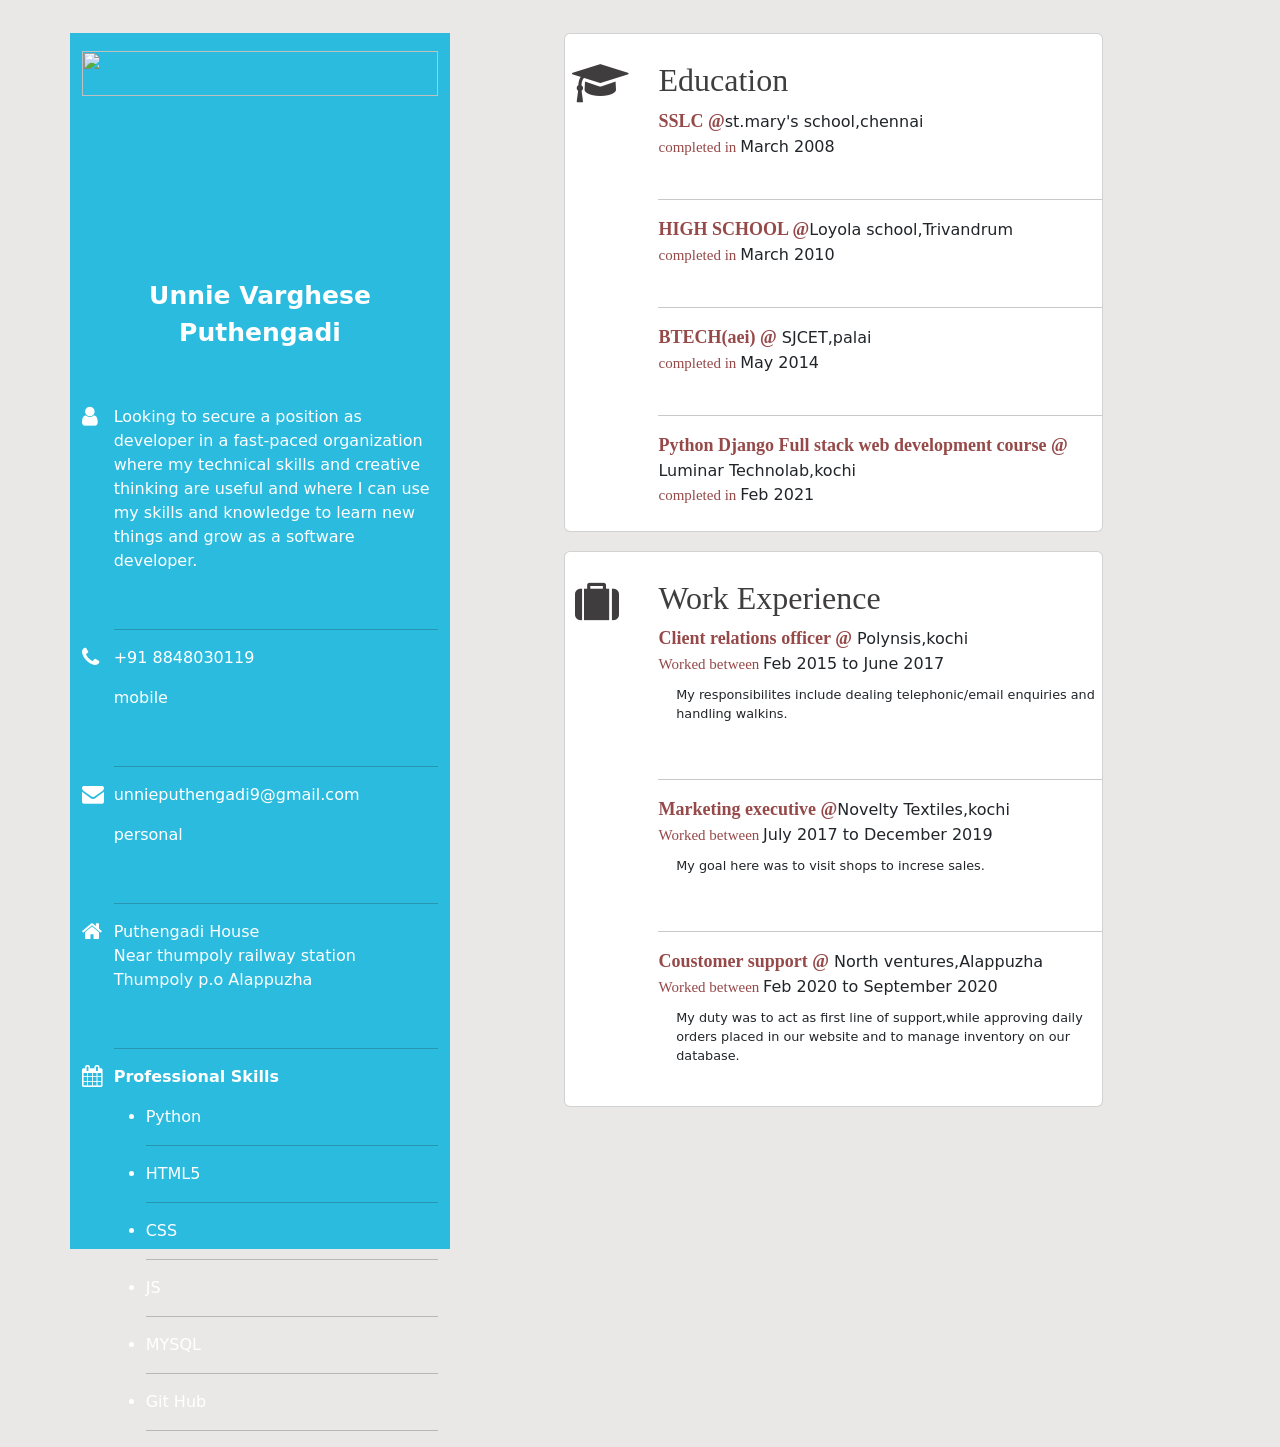
==== index.html @ 2f221d2c "resume" ====
<!DOCTYPE html>
<html lang="en">
<head>
    <meta charset="UTF-8">
    <meta name="viewport" content="width=device-width, initial-scale=1.0">
    <title>Resume</title>
    <link href="https://cdn.jsdelivr.net/npm/bootstrap@5.0.0-beta1/dist/css/bootstrap.min.css" rel="stylesheet" integrity="sha384-giJF6kkoqNQ00vy+HMDP7azOuL0xtbfIcaT9wjKHr8RbDVddVHyTfAAsrekwKmP1" crossorigin="anonymous">
    <link rel=stylesheet href='resume.css'>
    <link rel="stylesheet" href="https://cdnjs.cloudflare.com/ajax/libs/font-awesome/4.7.0/css/font-awesome.min.css">
</head>
<body style="background-color:#eae8e7;">
<nav >
    <div class="container">
     <div class="row" style="margin-top:3%;">
         <div class="col-xs-4 col-sm-6 col-md-4 col-lg-4 col-xlg-4 col-xxlg-4" style="background-color: rgb(43, 187, 223);">
            <img src='man.jpg'>
            <div id=unnie class=colr><strong>Unnie Varghese Puthengadi</strong></div>
            <div class="row" style="margin-top: 15%;">
                <div class="col-1"><i id='aws'class="fa fa-user"></i></div>
                <div class='col-11'><p class=colr>Looking to secure a position as developer in a 
                    fast-paced organization where my technical skills and creative thinking are useful and
                    where I can use my skills and knowledge to learn new things and grow as a software 
                    developer.</p><br><hr></div></div>
            <div class="row">
                <div class="col-1"><i id='aws' class='fa fa-phone'></i></div>    
                <div class=col-11><p class=colr>+91 8848030119</p><p class=colr>mobile</p><br><hr></div></div>
            <div class="row">
                <div class="col-1"><i id='aws' class='fa fa-envelope'></i></div>
                <div class='col-11'><p class=colr>unnieputhengadi9@gmail.com</p><p class=colr>personal</p><br><hr></div></div>
                
            <div class="row">
                <div class="col-1"><i id='aws' class='fa fa-home'></i></div>
                <div class=col-11><p class=colr>Puthengadi House<br>Near thumpoly railway station<br>Thumpoly p.o Alappuzha</p><br><hr></div></div>
            <div class="row">
                <div class="col-1"><i id='aws' class='fa fa-calendar'></i></div>
                <div class=col-11><p class=colr><strong>Professional Skills</strong></p>
                        <ul>
                            <li class=colr>Python</li><hr>
                            <li class=colr>HTML5</li><hr>
                            <li class=colr>CSS</li><hr>
                            <li class=colr>JS</li><hr>
                            <li class=colr>MYSQL</li><hr>
                            <li class=colr>Git Hub</li><hr>
                        </ul>
                </div></div>    
        </div>
        
         <div class="col-xs col-sm col-md col-lg col-xlg col-xxlg" style="background-color:#eae8e7; padding-left: 10%;">
            <div id=card class="card">
                <div id=block class="row">
                    <div class='col-xs-4 col-sm-4 col-md-2 col-lg-2 col-xlg-2 col-xxlg-2'><i id='cap'class="fa fa-graduation-cap"></i></div>
                    <div class="col">
                        <h2>Education</h2>
                        <a class=course ><strong>SSLC @</strong></a>st.mary's school,chennai<br>
                        <a id=comp>completed in </a>March 2008<br><br><hr>
                        <a class=course ><strong>HIGH SCHOOL @</strong></a>Loyola school,Trivandrum<br>
                        <a id=comp>completed in </a>March 2010<br><br><hr>
                        <a class=course ><strong>BTECH(aei) @</strong></a> SJCET,palai<br>
                        <a id=comp>completed in </a>May 2014<br><br><hr>
                        <a class=course ><strong>Python Django Full stack web development course @</strong></a> Luminar Technolab,kochi<br>
                        <a id=comp>completed in </a>Feb 2021<br><br>
                    </div></div>
                </div>
                <div id=card2 class="card">
                    <div id=block class="row">
                        <div class='col-xs-4 col-sm-4 col-md-2 col-lg-2 col-xlg-2 col-xxlg-2'><i id='case'class="fa fa-suitcase"></i></div>
                        <div class="col">
                            <h2>Work Experience</h2>
                            <a class=course ><strong>Client relations officer @</strong></a> Polynsis,kochi<br>
                            <a id=comp>Worked between </a>Feb 2015 to June 2017<p class=desc>My responsibilites 
                                include dealing telephonic/email enquiries and handling walkins.</p><br><hr>
                            <a class=course ><strong>Marketing executive @</strong></a>Novelty Textiles,kochi<br>
                            <a id=comp>Worked between </a>July 2017 to December 2019<p class=desc>My goal here was to 
                                visit shops to increse sales.</p><br><hr>
                            <a class=course ><strong>Coustomer support @</strong></a> North ventures,Alappuzha<br>
                            <a id=comp>Worked between </a>Feb 2020 to September 2020 <p class=desc>My duty was to act
                                as first line of support,while approving daily orders placed in our website and to 
                                manage inventory on our database.</p><br>
                        </div></div>
                </div>
            </div>
              
         </div>
     </div>
    </div>
</nav>
</body>
</html>
---- resume.css ----
img{
    width: 100%;
    height: 20%;
    padding-top: 5%;
}
#unnie{
    text-align: center;
    font-size: 25px;
}
#aws{
    color: white;
    font-size: 22px;
    float: left;
}
.colr{
    color:white;
}
#cap{
    color: rgb(63, 61, 61);
    font-size: 44px;
    float: left;
    padding-left: 10%;
}
h2{
    color: rgb(63, 61, 61);
   font-family:Cambria, Cochin, Georgia, Times, 'Times New Roman', serif;
}
.course{
    font-family:Cambria, Cochin, Georgia, Times, 'Times New Roman', serif;
    font-size:18px;
    color:rgb(150, 73, 73);
    text-decoration: none;
}
#comp{
    font-family:Cambria, Cochin, Georgia, Times, 'Times New Roman', serif;
    font-size:15px;
    color:rgb(150, 73, 73);
}
#card{
    width: 85%;
}
#card:hover{
    box-shadow: 0 8px 16px 0 rgba(0, 0, 0, 0.877);
}
#card2{
    margin-top: 3%;
    width: 85%;
}
#card2:hover{
    box-shadow: 0 8px 16px 0 rgba(0, 0, 0, 0.877);
}
#case{
    color: rgb(63, 61, 61);
    font-size: 44px;
    float: left;
    padding-left: 14%;
}
.desc{
    margin-top: 2%;
    padding-left: 4%;
    font-size: 80%;
}
#block{
    margin-top: 5%;
}
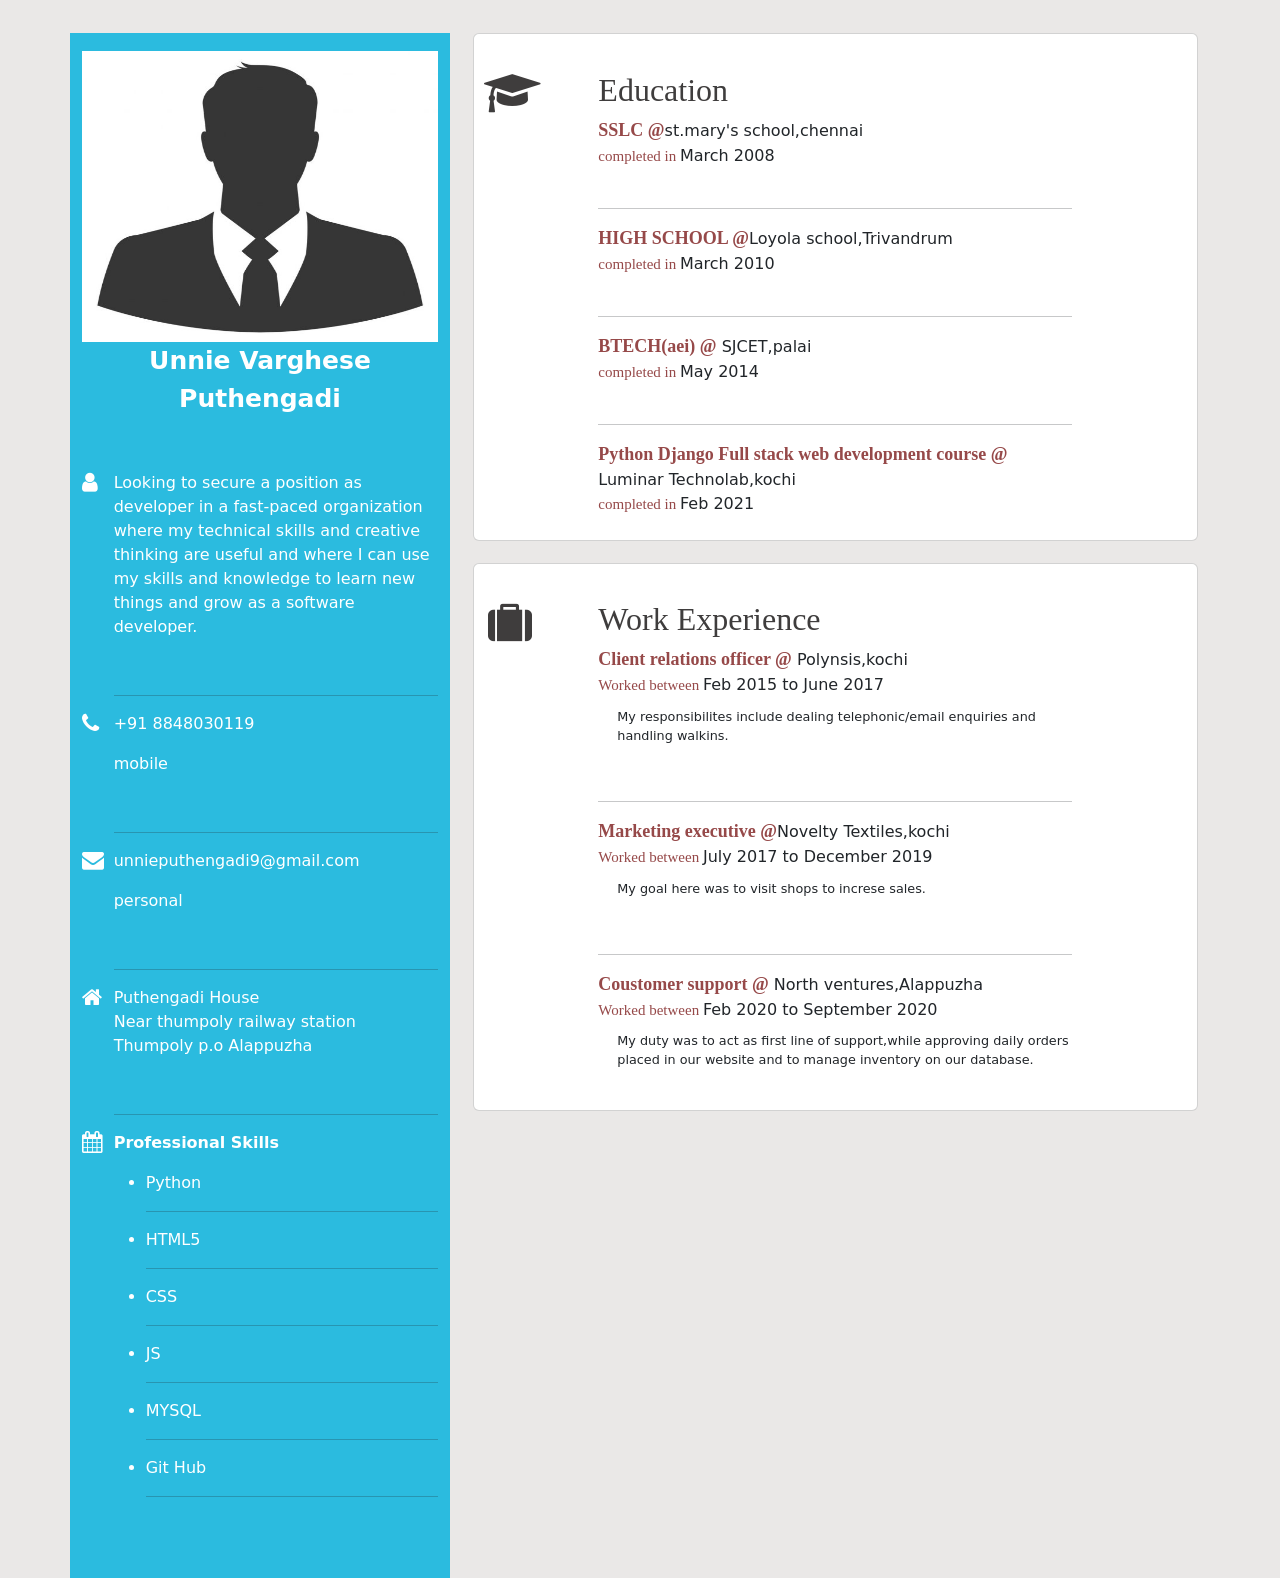
==== commit 1532ca20: "resume" ====
--- a/index.html
+++ b/index.html
@@ -45,11 +45,11 @@
                 </div></div>    
         </div>
         
-         <div class="col-xs col-sm col-md col-lg col-xlg col-xxlg" style="background-color:#eae8e7; padding-left: 10%;">
+         <div class="col-xs-8 col-sm-6 col-md-8 col-lg-8 col-xlg-8 col-xxlg-8" style="background-color:#eae8e7; padding-left: 2%;">
             <div id=card class="card">
                 <div id=block class="row">
                     <div class='col-xs-4 col-sm-4 col-md-2 col-lg-2 col-xlg-2 col-xxlg-2'><i id='cap'class="fa fa-graduation-cap"></i></div>
-                    <div class="col">
+                    <div class="col-xs-8 col-sm-6 col-md-8 col-lg-8 col-xlg-8 col-xxlg-8">
                         <h2>Education</h2>
                         <a class=course ><strong>SSLC @</strong></a>st.mary's school,chennai<br>
                         <a id=comp>completed in </a>March 2008<br><br><hr>
@@ -64,7 +64,7 @@
                 <div id=card2 class="card">
                     <div id=block class="row">
                         <div class='col-xs-4 col-sm-4 col-md-2 col-lg-2 col-xlg-2 col-xxlg-2'><i id='case'class="fa fa-suitcase"></i></div>
-                        <div class="col">
+                        <div class="col-xs-8 col-sm-6 col-md-8 col-lg-8 col-xlg-8 col-xxlg-8">
                             <h2>Work Experience</h2>
                             <a class=course ><strong>Client relations officer @</strong></a> Polynsis,kochi<br>
                             <a id=comp>Worked between </a>Feb 2015 to June 2017<p class=desc>My responsibilites 
--- a/resume.css
+++ b/resume.css
@@ -37,14 +37,14 @@
     color:rgb(150, 73, 73);
 }
 #card{
-    width: 85%;
+    width: 100%;
 }
 #card:hover{
     box-shadow: 0 8px 16px 0 rgba(0, 0, 0, 0.877);
 }
 #card2{
     margin-top: 3%;
-    width: 85%;
+    width: 100%;
 }
 #card2:hover{
     box-shadow: 0 8px 16px 0 rgba(0, 0, 0, 0.877);
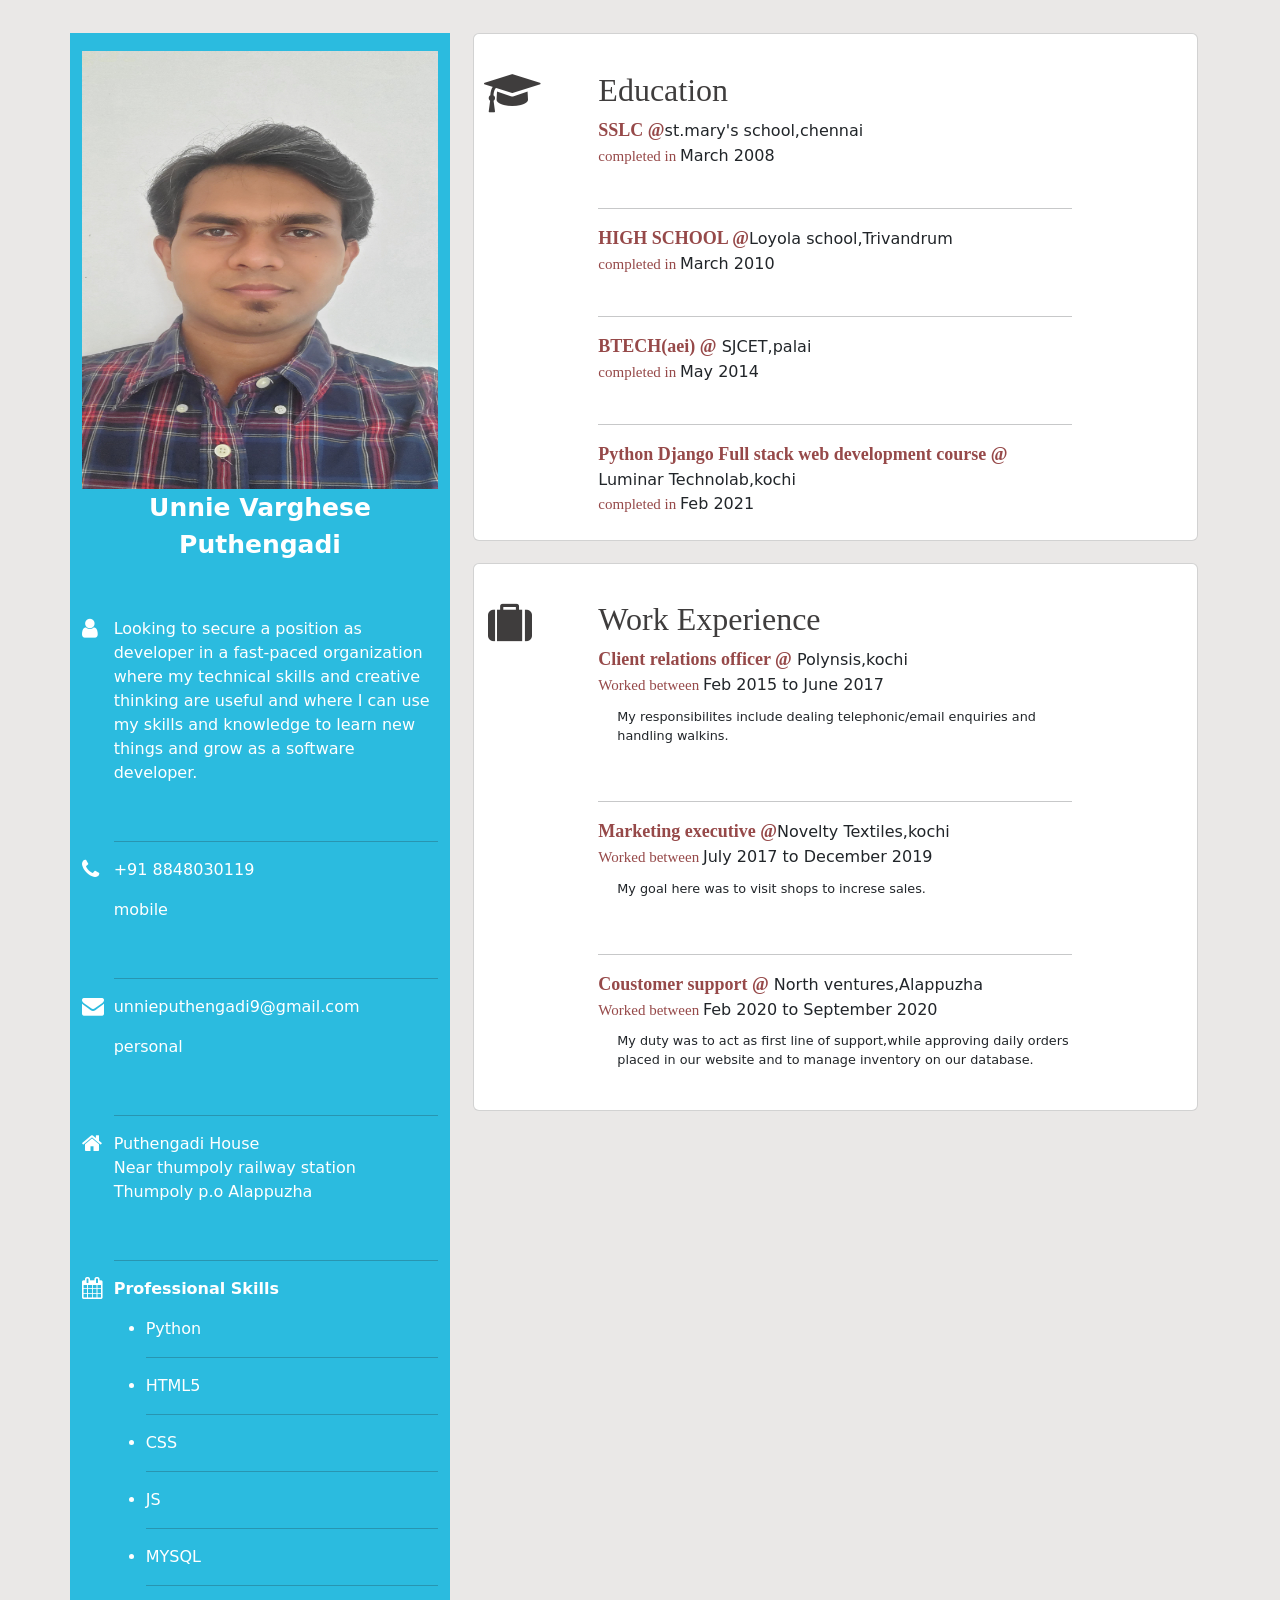
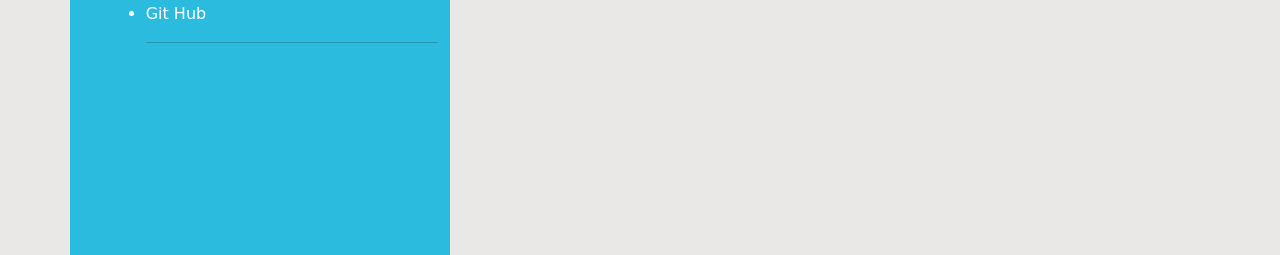
==== commit ac368b27: "resume" ====
--- a/index.html
+++ b/index.html
@@ -13,7 +13,7 @@
     <div class="container">
      <div class="row" style="margin-top:3%;">
          <div class="col-xs-4 col-sm-6 col-md-4 col-lg-4 col-xlg-4 col-xxlg-4" style="background-color: rgb(43, 187, 223);">
-            <img src='man.jpg'>
+            <img id= a src='unnie.jpg' class="img-fluid">
             <div id=unnie class=colr><strong>Unnie Varghese Puthengadi</strong></div>
             <div class="row" style="margin-top: 15%;">
                 <div class="col-1"><i id='aws'class="fa fa-user"></i></div>
--- a/resume.css
+++ b/resume.css
@@ -62,4 +62,8 @@
 }
 #block{
     margin-top: 5%;
+}
+#a{
+    width: 100%;
+    height: 25%;
 }
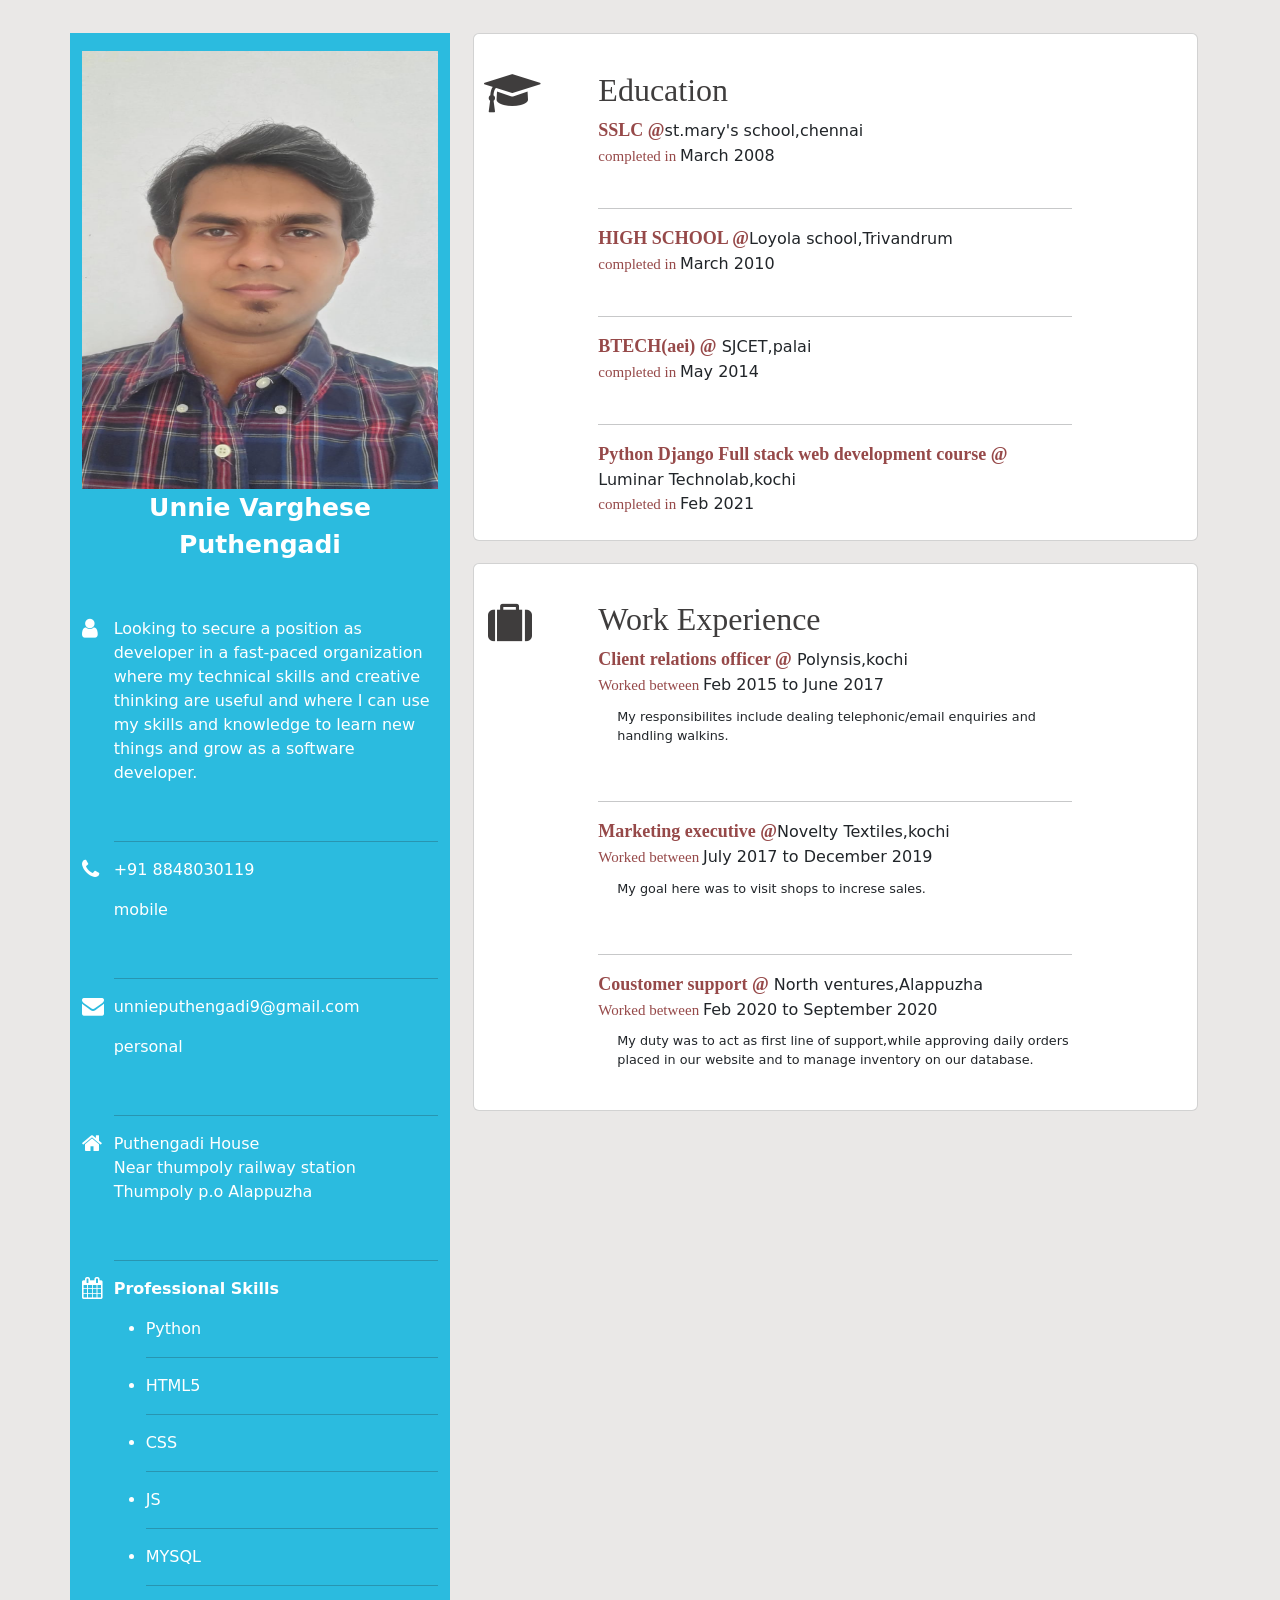
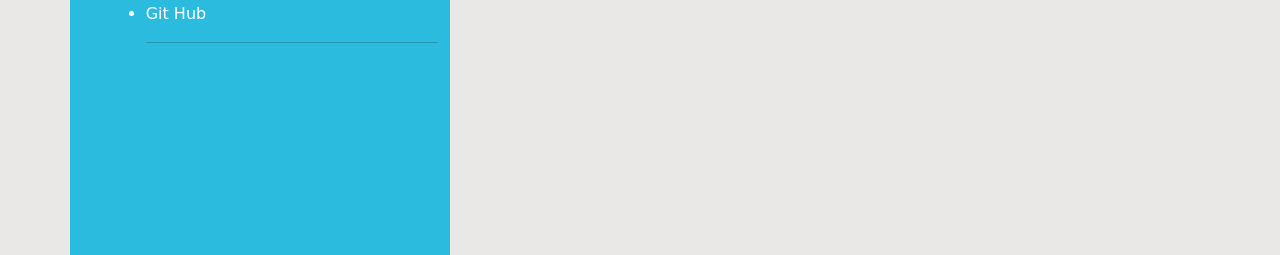
==== commit df19d82b: "resume" ====
--- a/index.html
+++ b/index.html
@@ -13,7 +13,7 @@
     <div class="container">
      <div class="row" style="margin-top:3%;">
          <div class="col-xs-4 col-sm-6 col-md-4 col-lg-4 col-xlg-4 col-xxlg-4" style="background-color: rgb(43, 187, 223);">
-            <img id= a src='unnie.jpg' class="img-fluid">
+            <img id= a src='unnie2.jpg' class="img-fluid">
             <div id=unnie class=colr><strong>Unnie Varghese Puthengadi</strong></div>
             <div class="row" style="margin-top: 15%;">
                 <div class="col-1"><i id='aws'class="fa fa-user"></i></div>
--- a/resume.css
+++ b/resume.css
@@ -66,4 +66,5 @@
 #a{
     width: 100%;
     height: 25%;
+    image-orientation: from-image;
 }
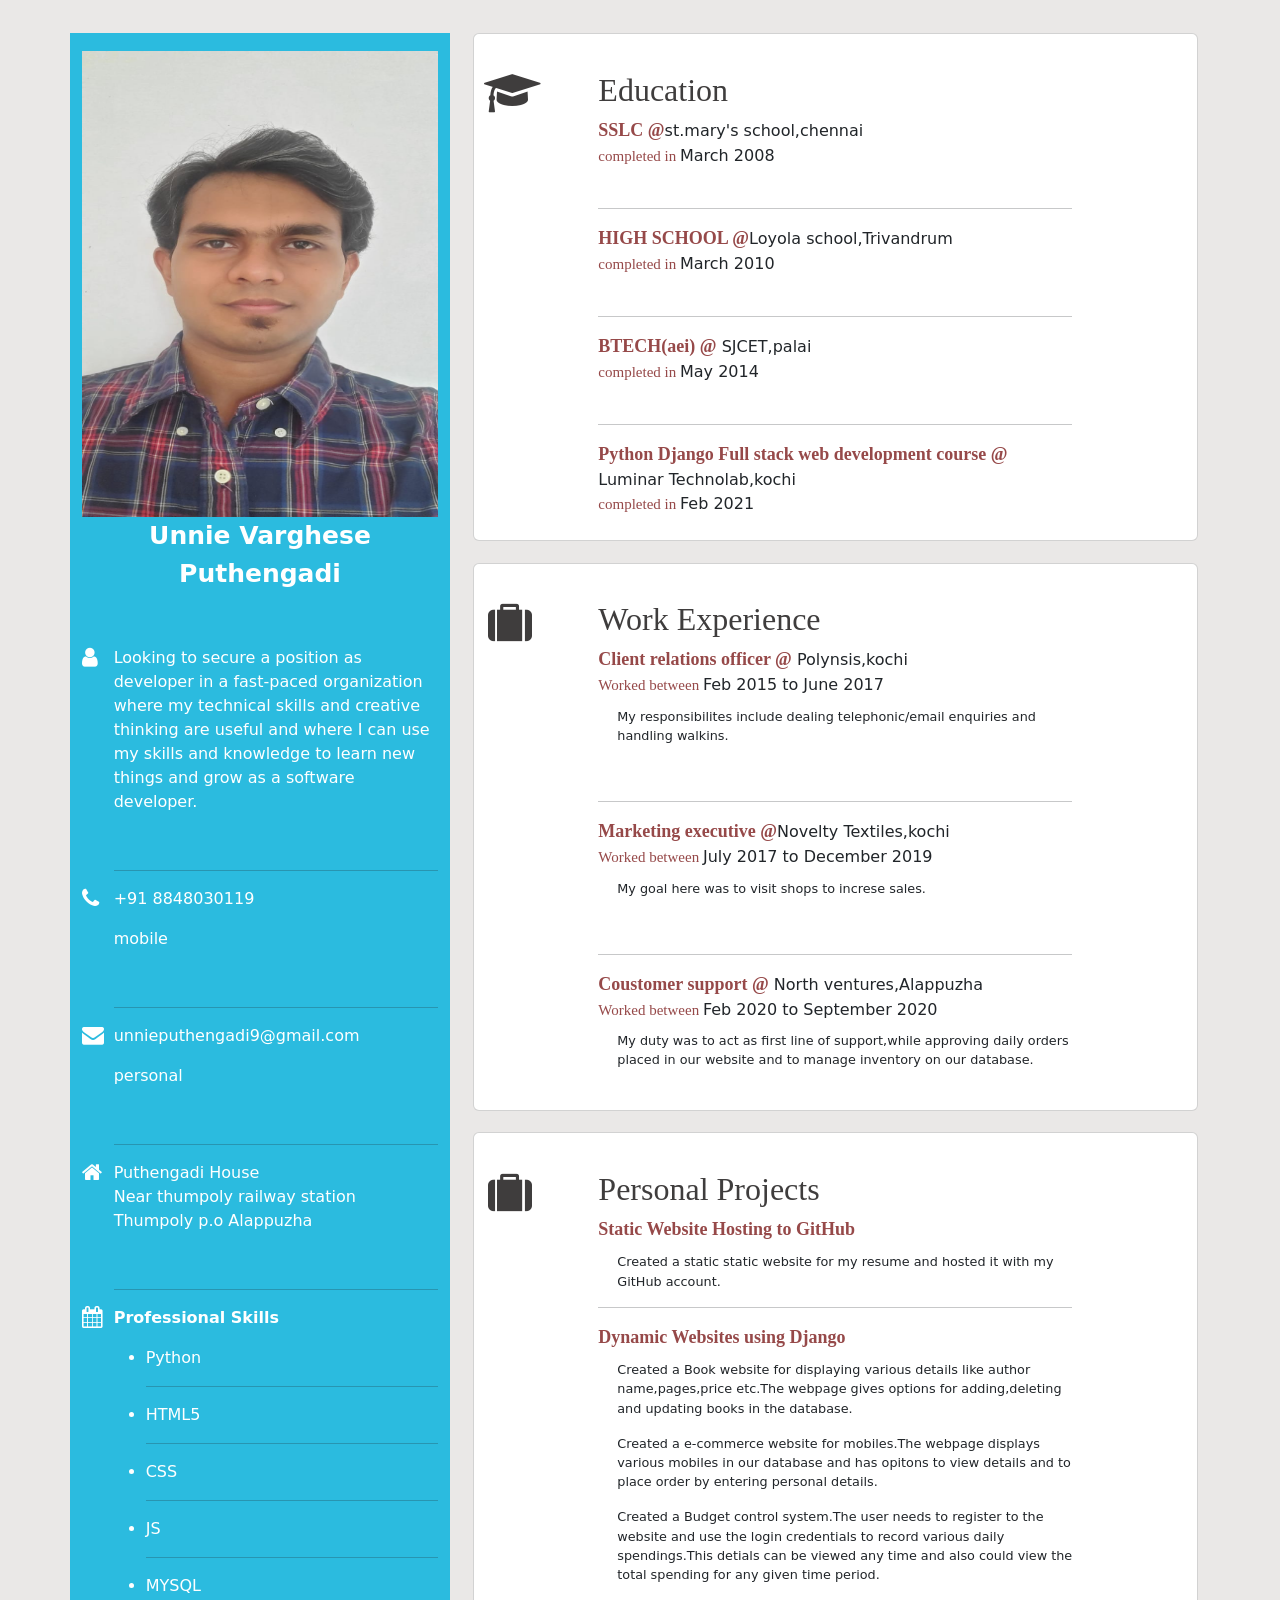
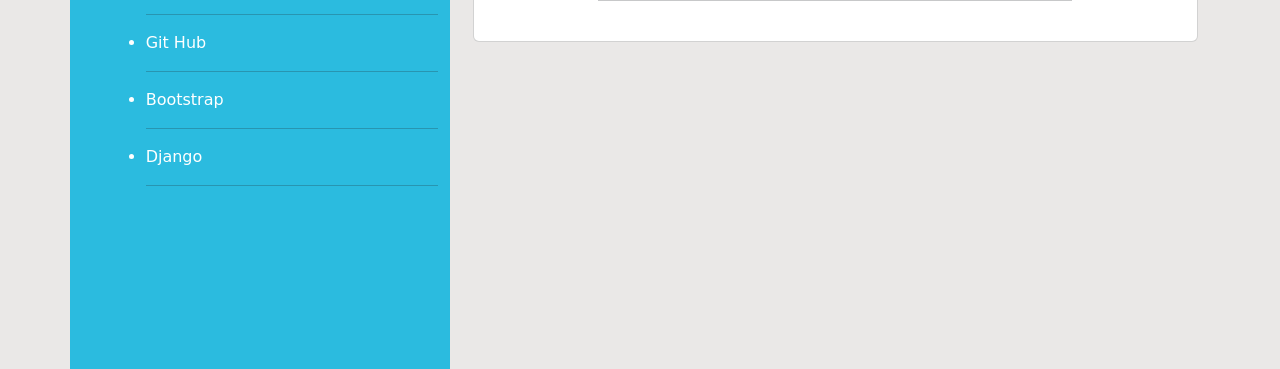
==== commit e1f5bd6e: "7-03-1993" ====
--- a/index.html
+++ b/index.html
@@ -41,6 +41,8 @@
                             <li class=colr>JS</li><hr>
                             <li class=colr>MYSQL</li><hr>
                             <li class=colr>Git Hub</li><hr>
+                            <li class=colr>Bootstrap</li><hr>
+                            <li class=colr>Django</li><hr>
                         </ul>
                 </div></div>    
         </div>
@@ -78,6 +80,23 @@
                                 manage inventory on our database.</p><br>
                         </div></div>
                 </div>
+                <div id=card2 class="card">
+                    <div id=block class="row">
+                        <div class='col-xs-4 col-sm-4 col-md-2 col-lg-2 col-xlg-2 col-xxlg-2'><i id='case'class="fa fa-suitcase"></i></div>
+                        <div class="col-xs-8 col-sm-6 col-md-8 col-lg-8 col-xlg-8 col-xxlg-8">
+                            <h2>Personal Projects</h2>
+                            <a class=course ><strong>Static Website Hosting to GitHub</strong></a><br>
+                            <p class=desc>Created a static static website for my resume and hosted it with my GitHub account.</p><hr>
+                            <a class=course ><strong>Dynamic Websites using Django</strong></a><br>
+                            <p class=desc>Created a Book website for displaying various details like author name,pages,price etc.The webpage gives options for adding,deleting and updating books in the database.
+                            </p>
+                            <p class=desc>Created a e-commerce website for mobiles.The webpage displays various mobiles in our database and has opitons to view details and to place order by entering personal details.
+                            </p>
+                            <p class=desc>Created a Budget control system.The user needs to register to the website and use the login credentials to record various daily spendings.This detials can be viewed any time and also could view the total spending for any given time period.
+                            </p><hr>
+                            <br>
+                        </div></div>
+                </div>
             </div>
               
          </div>
@@ -85,4 +104,4 @@
     </div>
 </nav>
 </body>
-</html>+</html>
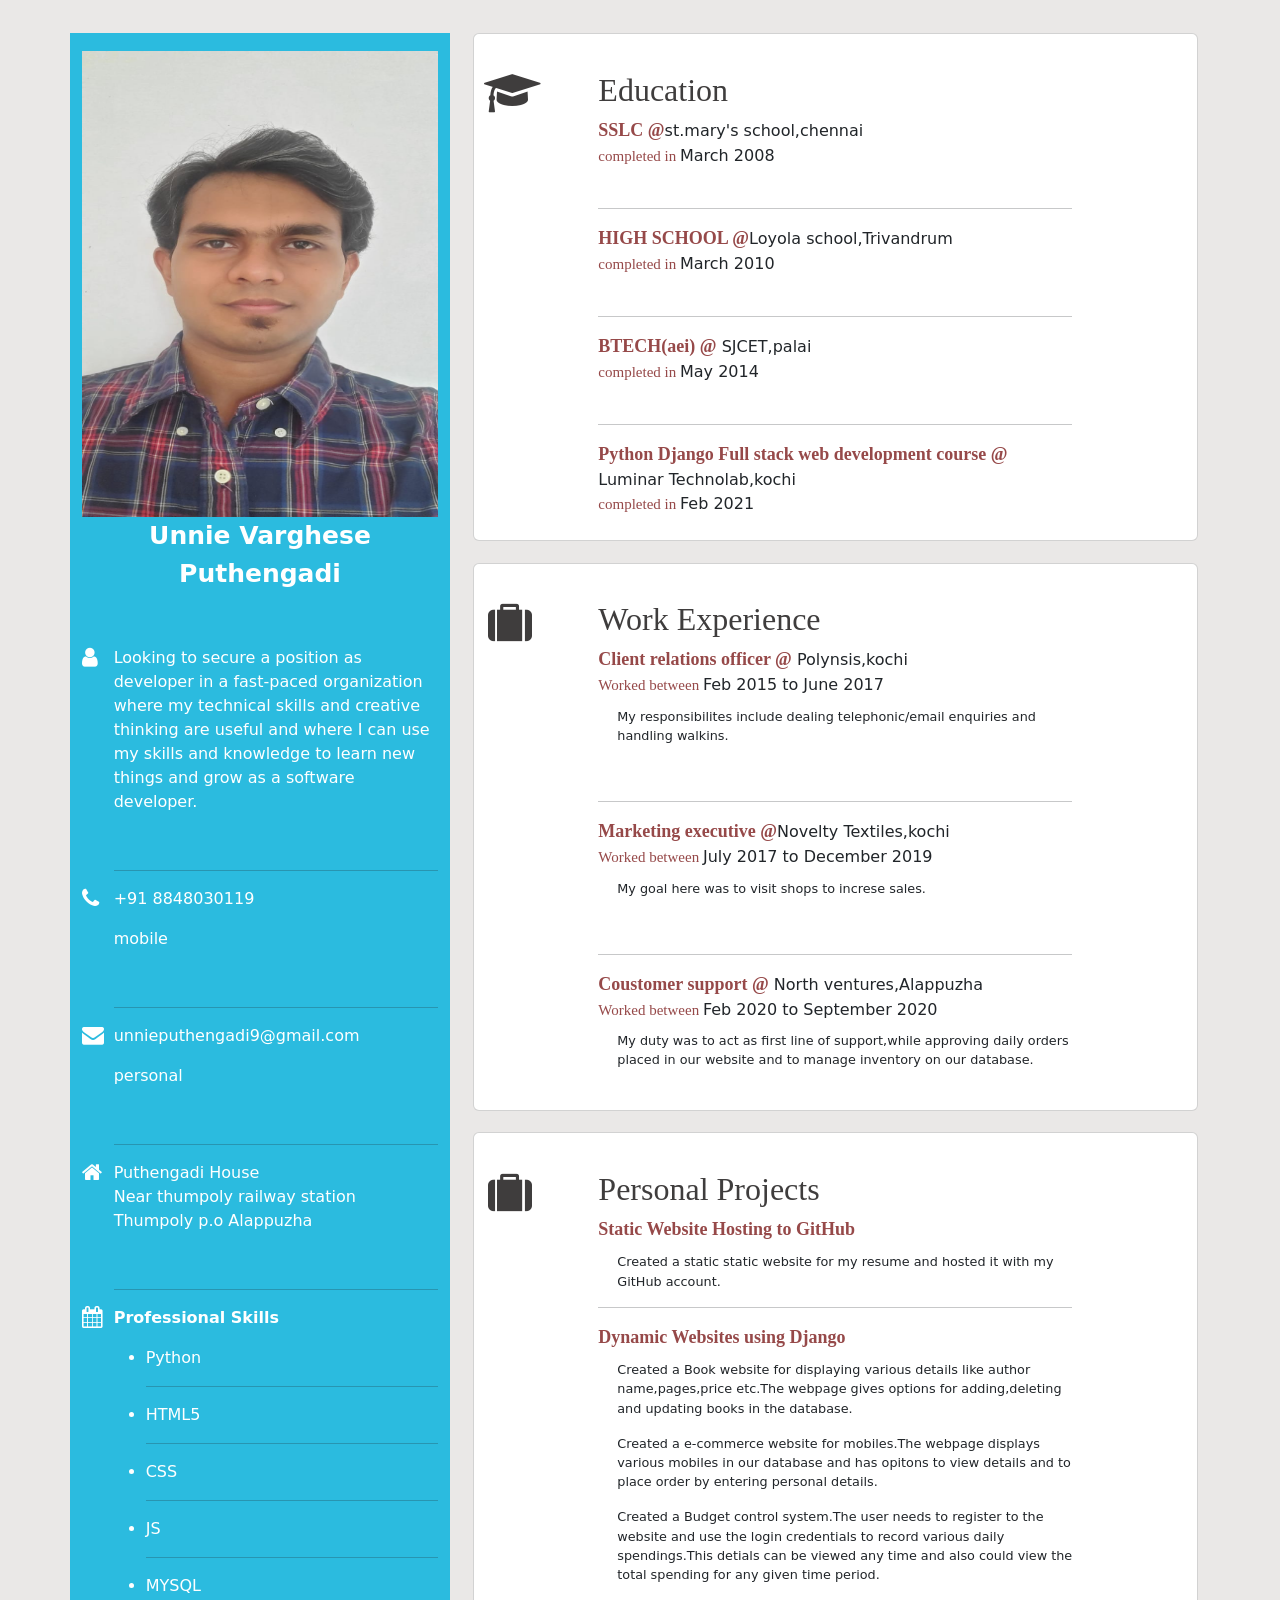
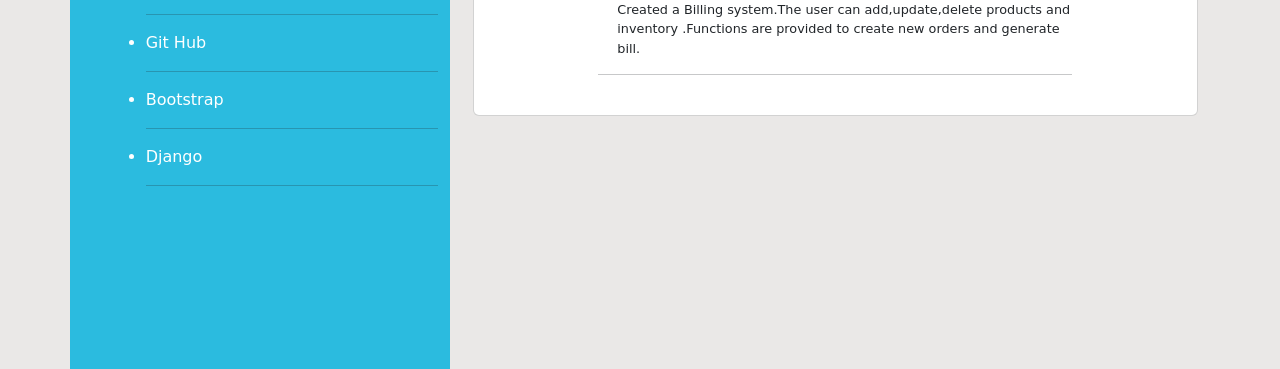
==== commit b458949e: "18-03-2021" ====
--- a/index.html
+++ b/index.html
@@ -93,7 +93,8 @@
                             <p class=desc>Created a e-commerce website for mobiles.The webpage displays various mobiles in our database and has opitons to view details and to place order by entering personal details.
                             </p>
                             <p class=desc>Created a Budget control system.The user needs to register to the website and use the login credentials to record various daily spendings.This detials can be viewed any time and also could view the total spending for any given time period.
-                            </p><hr>
+                            </p>
+                            <p class=desc>Created a Billing system.The user can add,update,delete products and inventory .Functions are provided to create new orders and generate bill.</p><hr>
                             <br>
                         </div></div>
                 </div>
